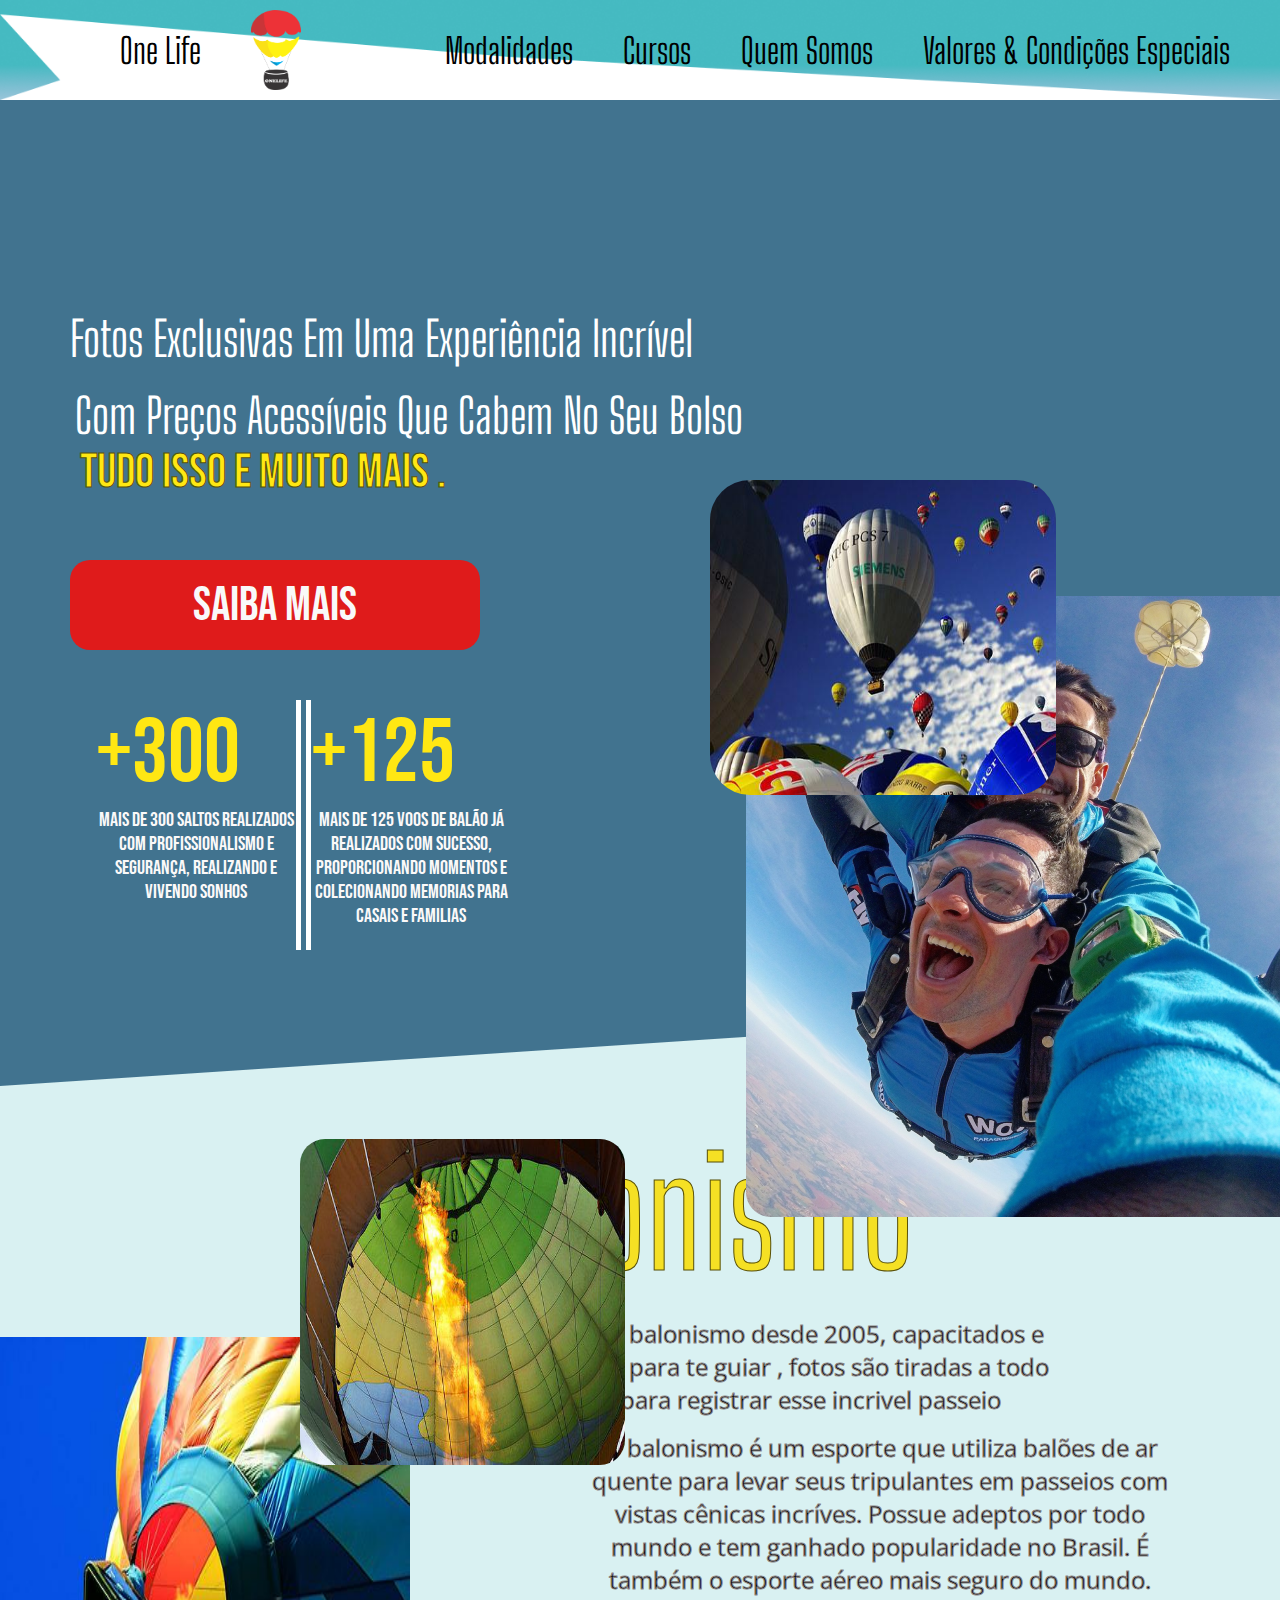
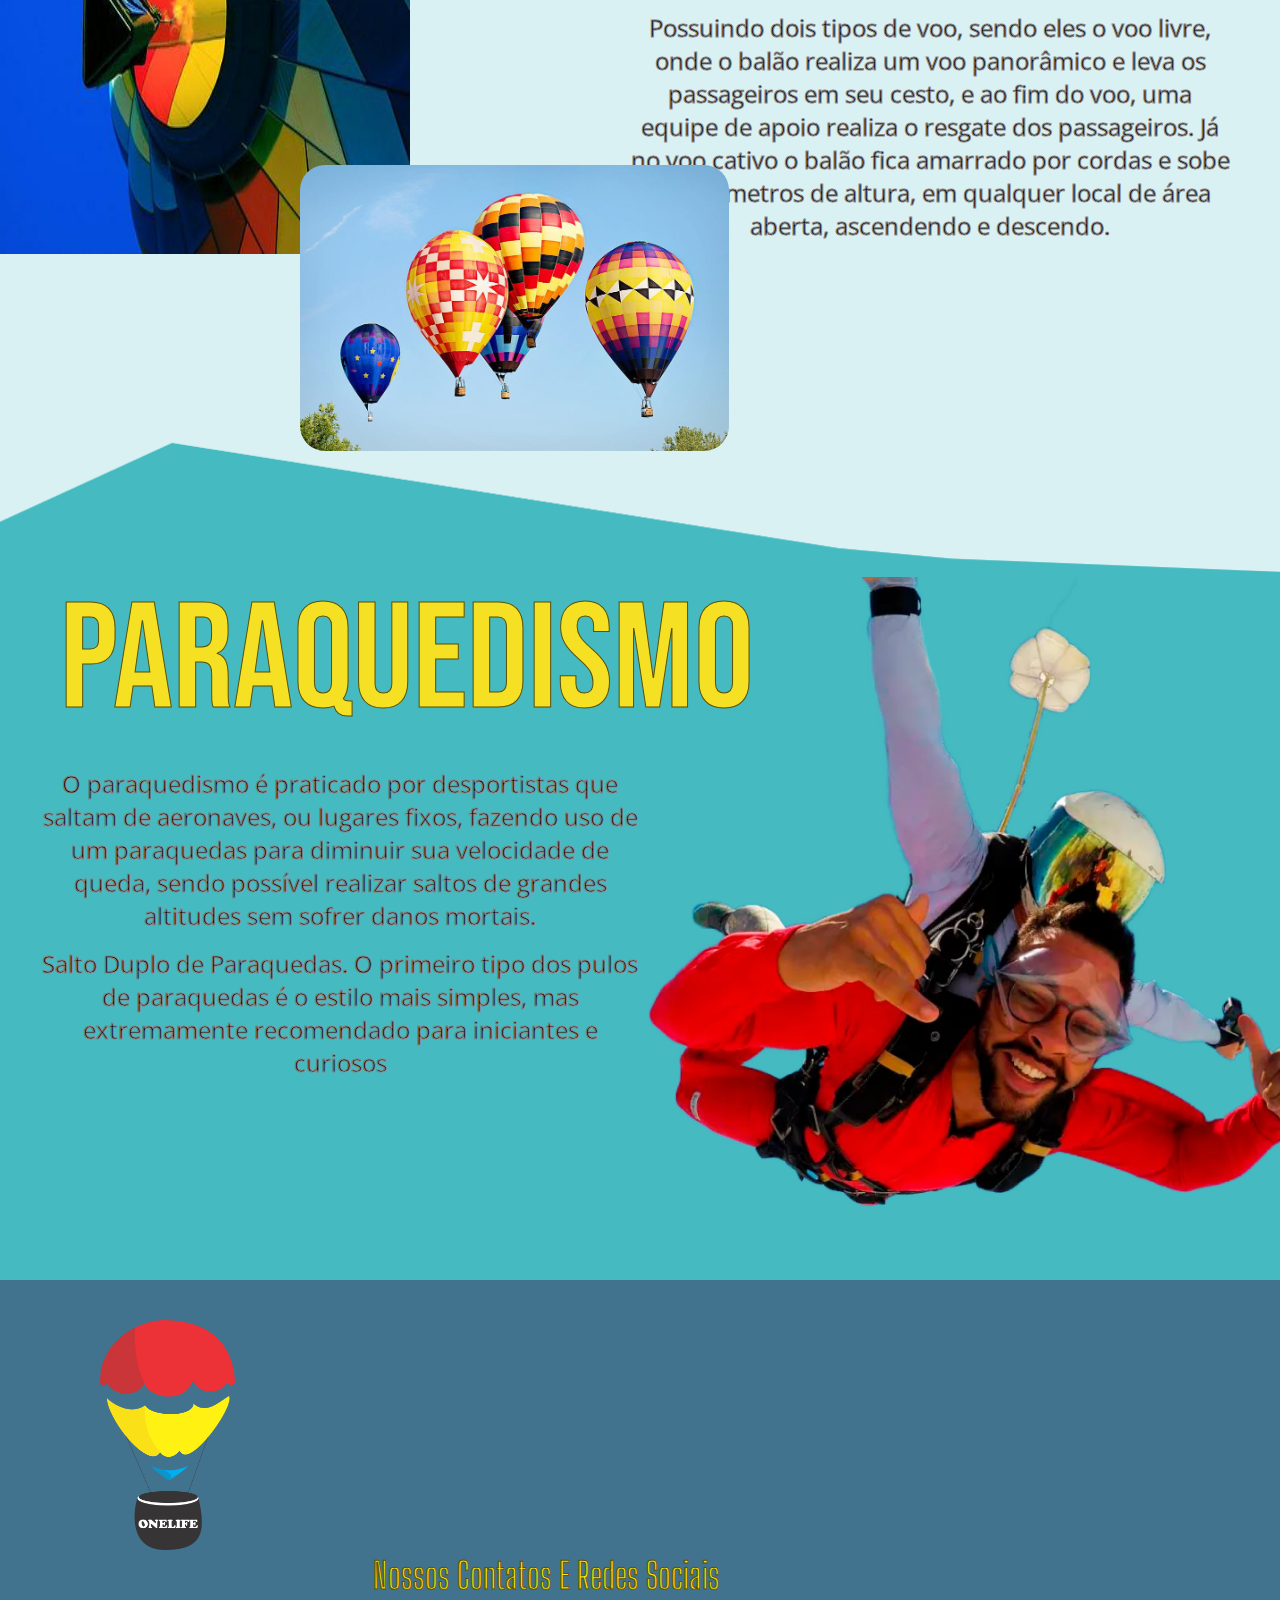
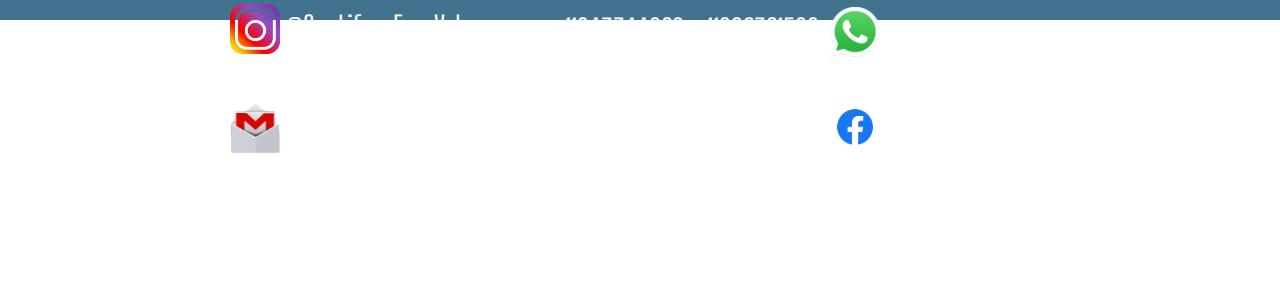
==== index.html @ 0777da65 "Add files via upload" ====
<!DOCTYPE html>
<html lang="en">
<head>
    <meta charset="UTF-8">
    <meta http-equiv="X-UA-Compatible" content="IE=edge">
    <meta name="viewport" content="width=device-width, initial-scale=1.0">
    <title>One Life</title>
    <link rel="stylesheet" href="style_main_page.css" type="text/css">
    
</head>
<body>
    <main>
        <header id="cabecalho">
            <section id="logo">
                <a href="#">One Life</a>
                <img src="imagens_onelife/1life-logo.png" alt="">
            </section>
            <a href="#">Valores & Condições Especiais</a>
            <a href="#">Quem Somos</a>
            <a href="pag_cursos.html">Cursos</a>
            <a href="#modalidades">Modalidades</a>
        </header>
        <section id="top_main">
            <div id="titulos">
            <h1>Fotos exclusivas em uma experiência incrível  </h1>
            <h2>Com Preços acessíveis que cabem no seu bolso</h2>
            <h3>Tudo isso e muito mais .</h3>
            </div>
            <button id="saiba_mais"  href="#" > 
                <a href="#">Saiba mais</a> 
            </button>
           <div id="imagens">
            <img src="imagens_onelife/paraquedas1.png" alt="" id="paraquedas1">
            <img src="imagens_onelife/balao_superior.jpg" alt="" id="balao_superior">
           </div>
           <div id="estatisticas">
            <div id="stats1">
                <h1>+300</h1>
                <p>
                    Mais de 300 saltos realizados
                    com profissionalismo e 
                    segurança, realizando e 
                    vivendo sonhos 
                </p>
           </div>
           <div id="stats2">
            <h1>+125</h1>
            <p>
                Mais de 125 voos de balão
                já realizados com sucesso, proporcionando 
                momentos e colecionando memorias
                para casais e familias
            </p>
           </div>
           </div>
        </section>
        <section id="main_meio">
            <a name="modalidades" id="modalidades">
            <div id="img_meio"></div>
            <div id="textos_meio">
                <h1>Balonismo</h1>
                <p id="txt1">
                    Praticamos balonismo desde 2005, capacitados e preparados para te guiar , fotos são tiradas a todo tempo para registrar
                    esse incrivel passeio
                </p>
                <p id="txt2">
                    O balonismo é um
                    esporte que utiliza balões de ar quente para levar seus tripulantes em passeios com vistas cênicas incríves. Possue adeptos por todo mundo e tem ganhado popularidade no Brasil. É também o esporte aéreo mais seguro do mundo.

                </p>
                <p id="txt3">
                    Possuindo dois tipos de voo, sendo eles o voo livre, onde o balão realiza um voo panorâmico e leva os passageiros em seu cesto, e ao fim do voo, uma equipe de apoio realiza o resgate dos passageiros. Já no voo cativo o balão fica amarrado por cordas e sobe até 25 metros de altura, em qualquer local de área aberta, ascendendo e descendo.

                 </p>
            </div>

            <div id="imagens_meio">
                <img src="imagens_onelife/balao_meio1.jpg" alt="" id="balao_meio1">
                <img src="imagens_onelife/balao_meio2.jpg" alt="" id="balao_meio2">
                <img src="imagens_onelife/balao_meio4.jpg" alt="" id="balao_meio3">
            </div>
        </section>
        <section id="main_bottom">
            <div id="img_bottom"></div>
            <img src="imagens_onelife/paraquedas2.png" alt="" id="paraquedas2">
            <div id="textos_bottom">
                <h1>Paraquedismo</h1>
                <p id="txt4">
                     O paraquedismo é praticado por desportistas que saltam de aeronaves,
                    ou lugares fixos, fazendo uso de um paraquedas para diminuir sua
                    velocidade de queda, sendo possível realizar saltos de grandes altitudes sem sofrer danos mortais.
                </p>
                <p id="txt5">
                    Salto Duplo de Paraquedas. 
                    O primeiro tipo dos pulos de paraquedas é o estilo mais simples,
                     mas extremamente recomendado para iniciantes e curiosos

                </p>
            </div>
        </section>
        <footer>
            <img src="imagens_onelife/1life-logo.png" alt="" id="logo_footer">
           <section id="contatos">
            <h1> nossos contatos e redes sociais </h1>
            <div id="insta">
                <img src="imagens_onelife/logo_insta.png" alt="">
                <p>@OneLife_FaçaValer</p>
            </div>
            <div id="gmail">
                <img src="imagens_onelife/logo_gmail.png" alt="">
                <p>@OneLife@gmail.com </p>
            </div>
          <div id="wpp">
                <img src="imagens_onelife/logo_wpp.png" alt="">
                <p>11943344626 - 11992321586</p>
            </div>
             <div id="face">
                <img src="imagens_onelife/logo_face.png" alt="">
                <p>OneLife_ParaquedismoBR</p>
            </div>
           </section>
        </footer>
    </main>
</body>
</html>
---- style_main_page.css ----
*{
    margin: 0;
    border: 0;
    padding: 0;
}

@font-face{
    font-family: "font1";
    src: url(fontes_onelife/Big_Shoulders_Display/static/BigShouldersDisplay-Regular.ttf) format('opentype');
}

@font-face{
    font-family: "font2";
    src: url(fontes_onelife/Bebas_Neue/BebasNeue-Regular.ttf) format('opentype');
}

@font-face{
    font-family: "font3";
    src: url(fontes_onelife/Open_Sans/static/OpenSans/OpenSans-Regular.ttf) format('opentype');
}

main{
    width: 100%;
    height: auto;
    background-color: blanchedalmond;
}

#cabecalho{
    width: 100%;
    height: 100px;
    background-color: white;
    background-image: url(imagens_onelife/fundo_header.png);
    background-repeat: no-repeat;
    background-size: cover;
}

#logo{
    width: 20%;
    height: auto;
    float: left;
    padding-left: 60px;

}

#logo a{
    float: left !important;
    font-family: "font1";
    text-decoration: none;
    color: black !important;
    font-weight: 400;
    font-size: 25px;
    padding-left: 60px;
}

#logo img{
    width: 50px;
    height: 80px;
    padding-top: 10px;
}

#cabecalho a{
    font-family: "font1";
    text-decoration: none;
    color: black;
    font-weight: 400;
    font-size: 35px;
    float: right;
    padding-right: 50px;
    padding-top: 30px;
}

#top_main{
    width: 100%;
    height: 860px;
    background-color: #41738F;
    
}

#titulos{
    width: auto;
    height: auto;
    float: left;
}

#titulos h1{
    width: 700px;
    height: auto;
    padding-top: 210px;
    padding-left: 70px;
    font-family: "font1";
    color: white;
    font-weight: 400;
    font-size: 48px;
    text-transform: capitalize;
    
}

#titulos h2{
    width: 700px;
    height: auto;
    padding-top: 20px;
    padding-left: 75px;
    font-family: "font1";
    color: white;
    font-weight: 400;
    font-size: 48px;
    text-transform: capitalize;
    float: left;
}

#titulos h3{
    width: 400px;
    height: auto;
    padding-top: 20px;
    padding-left: 80px;
    margin: 0;
    font-family: "font2";
    color: #FFE713;
    font-weight: 400;
    font-size: 48px;
    text-transform: capitalize;
    -webkit-text-stroke-width: 1px;
    -webkit-text-stroke-color: #595109;
}

#imagens{
    width: auto;
    height: 730px;
}

#paraquedas1{
    position: relative;
    width: 534px;
    height: 621px;
    float: right;
    top: 95px;
    z-index: 1;
}

#balao_superior{
    position: absolute;
    width: 346px;
    height: 315px;
    border-radius: 40px;
    left: 710px;
    top: 480px;
    z-index: 2;
}

#saiba_mais{
    position: absolute;
    width: 410px;
    height: 90px;
    border-radius: 20px;
    background-color: #DF1B1B;
    float: left;
    top: 560px;
    left: 70px;
}

#saiba_mais a{
    color: #F9F9F9;
    font-family: "font2";
    font-weight: 400;
    font-size: 48px;
    text-decoration: none;
}

#estatisticas{
    position: absolute;
    top: 700px;
    left: 96px;
    float: left;
}

#stats1{
    width: 200px;
    height: 250px;
    float: left;
    border-right: 15px double white;
}

#stats1 h1{
    font-family: "font2";
    font-weight: 400;
    font-size: 90px;
    color: #FFE713;
}

#stats1 p{
    font-family: "font2";
    color: #FBF9F9;
    font-weight: 400;
    font-size: 20px;
    text-align: center;
}

#stats2{
    width: 200px;
    height: 250px;
    float: left;
    
}

#stats2 h1{
    font-family: "font2";
    font-weight: 400;
    font-size: 90px;
    color: #FFE713;
}

#stats2 p{
    font-family: "font2";
    color: #FBF9F9;
    font-weight: 400;
    font-size: 20px;
    text-align: center;
}

#main_meio{
    width: 100%;
    height: 1060px;
    background-color: #D9F1F2;
}

#img_meio{
    width: 100%;
    height: 126px;
    background-image: url(imagens_onelife/img_meio.png);
    background-repeat: no-repeat;
    background-size: cover;
}

#textos_meio{
    float: right;
    width: 850px;
    height: 860px;
    padding-bottom: 50px;
}

#textos_meio h1{
    width: 451px;
    height: 180px;
    font-family: "font1";
    font-size: 150px;
    font-weight: 400;
    text-align: right;
    text-transform: capitalize;
    color: #F5E024;
    -webkit-text-stroke-width: 1px;
    -webkit-text-stroke-color: #595109;
    float: right;
    padding-right: 366px;
}

#txt1{
    width: 600px;
    height: auto;
    text-align: center;
    font-weight: 300;
    font-size: 24px;
    font-family: "font3";
    -webkit-text-stroke-width: 1px;
    -webkit-text-stroke-color: #8C8686;
    float: right;
    padding-top: 15px;
    padding-right: 209px;
}

#txt2{
    width: 600px;
    height: auto;
    text-align: center;
    font-weight: 300;
    font-size: 24px;
    font-family: "font3";
    -webkit-text-stroke-width: 1px;
    -webkit-text-stroke-color: #8C8686;
    float: right;
    padding-right: 100px;
    padding-top: 15px;
    
}

#txt3{
    width: 600px;
    height: auto;
    text-align: center;
    font-weight: 300;
    font-size: 24px;
    font-family: "font3";
    -webkit-text-stroke-width: 1px;
    -webkit-text-stroke-color: #8C8686;
    float: right;
    padding-right: 50px;
    padding-top: 15px;
}

#imagens_meio{
    width: 40%;
    height: 830px;
}

#balao_meio1{
    position: relative;
    width: 410px;
    height: 517px;
    float: left;
    border-radius: 0px 25px 25px 0px;
    top: 215px;
    z-index: 1;
}

#balao_meio2{
    position: relative;
    width: 325px;
    height: 326px;
    bottom: 500px;
    left: 300px;
    float: left;
    border-radius: 25px;
    z-index: 2;
}

#balao_meio3{
    position: relative;
    width: 429px;;
    height: auto;
    bottom: 200px;
    left: 300px;
    border-radius: 25px;
    z-index: 2;
}

#main_bottom{
    width: 100%;
    height: 860px;
    background-color: #45BAC1;
}

#img_bottom{
    position: absolute;
    width: 100%;
    height: 161px;
    background-image: url(imagens_onelife/fundo_main_bottom.png);
    background-repeat: no-repeat;
    background-size: cover;
}

#paraquedas2{
    position: relative;
    width: 685px;
    height: 630px;
    float: right;
    left: 50px;
    top: 145px;

}

#textos_bottom{
    float: left;
    width: 30%;
    height: auto;
    top: 20px;
}

#textos_bottom h1{
    width: 451px;
    height: 180px;
    font-family: "font2";
    font-size: 150px;
    font-weight: 400;
    text-align: left;
    text-transform: capitalize;
    color: #F5E024;
    -webkit-text-stroke-width: 1px;
    -webkit-text-stroke-color: #595109;
    float: left;
    padding-left: 60px;
    padding-top: 140px;
}

#txt4{
    width: 600px;
    height: auto;
    text-align: center;
    font-weight: 300;
    font-size: 24px;
    font-family: "font3";
    -webkit-text-stroke-width: 1px;
    -webkit-text-stroke-color: #8C8686;
    float: left;
    padding-top: 15px;
    padding-left: 40px;
}

#txt5{
    width: 600px;
    height: auto;
    text-align: center;
    font-weight: 300;
    font-size: 24px;
    font-family: "font3";
    -webkit-text-stroke-width: 1px;
    -webkit-text-stroke-color: #8C8686;
    float: left;
    padding-top: 15px;
    padding-left: 40px;   
}

footer{
    width: 100%;
    height: 340px;
    background-color: #41738F;
}

#logo_footer{
    width: auto;
    height: 230px;
    padding-top: 40px;
    padding-left: 100px;
}



#contatos{
    width: 700px;
    height: 100%;
    margin-right: 400px;
    float: right;
}

#contatos h1{
    text-transform: capitalize;
    color: #FFE713;
    font-weight: 400;
    font-size: 36px;
    text-align: center;
    font-family: "font1";
    -webkit-text-stroke-width: 1px;
    -webkit-text-stroke-color: #595109;
    padding-right: 160px;
    float: right;
}

#insta{
    position: absolute;
    width: 250px;
    height: 50px;
    padding-top: 50px;
    padding-left: 50px;
    float: left;
}

#insta img{
    width: auto;
    height: 50px;
    float: left;
}

#insta p{
    font-family: "font1";
    font-size: 32px;
    font-weight: 400;
    text-align: center;
    color: white;
    padding-top: 5px;
    float: right;
}

#gmail{
    position: absolute;
    width: 250px;
    height: 55px;
    padding-top: 150px;
    padding-left: 50px;
    float: left;
}

#gmail img{
    width: auto;
    height: 50px;
    float: left;
}

#gmail p{
    font-family: "font1";
    font-size: 32px;
    font-weight: 400;
    text-align: center;
    color: white;
    padding-top: 3px;
    float: right;
}

#wpp{
    width: 315px;
    height: 50px;
    padding-top: 10px;
    float: right;
}

#wpp img{
    width: auto;
    height: 50px;
    float: right;
}

#wpp p{
    font-family: "font1";
    font-size: 32px;
    font-weight: 400;
    text-align: center;
    color: white;
    padding-top: 5px;
    float: left;
}

#face{
    width: 295px;
    height: 50px;
    padding-top: 45px;
    padding-left: 300px;
    float: right;
}

#face img{
    width: auto;
    height: 50px;
    float: right;
}

#face p{
    font-family: "font1";
    font-size: 32px;
    font-weight: 400;
    text-align: center;
    color: white;
    padding-top: 5px;
    float: left;
}
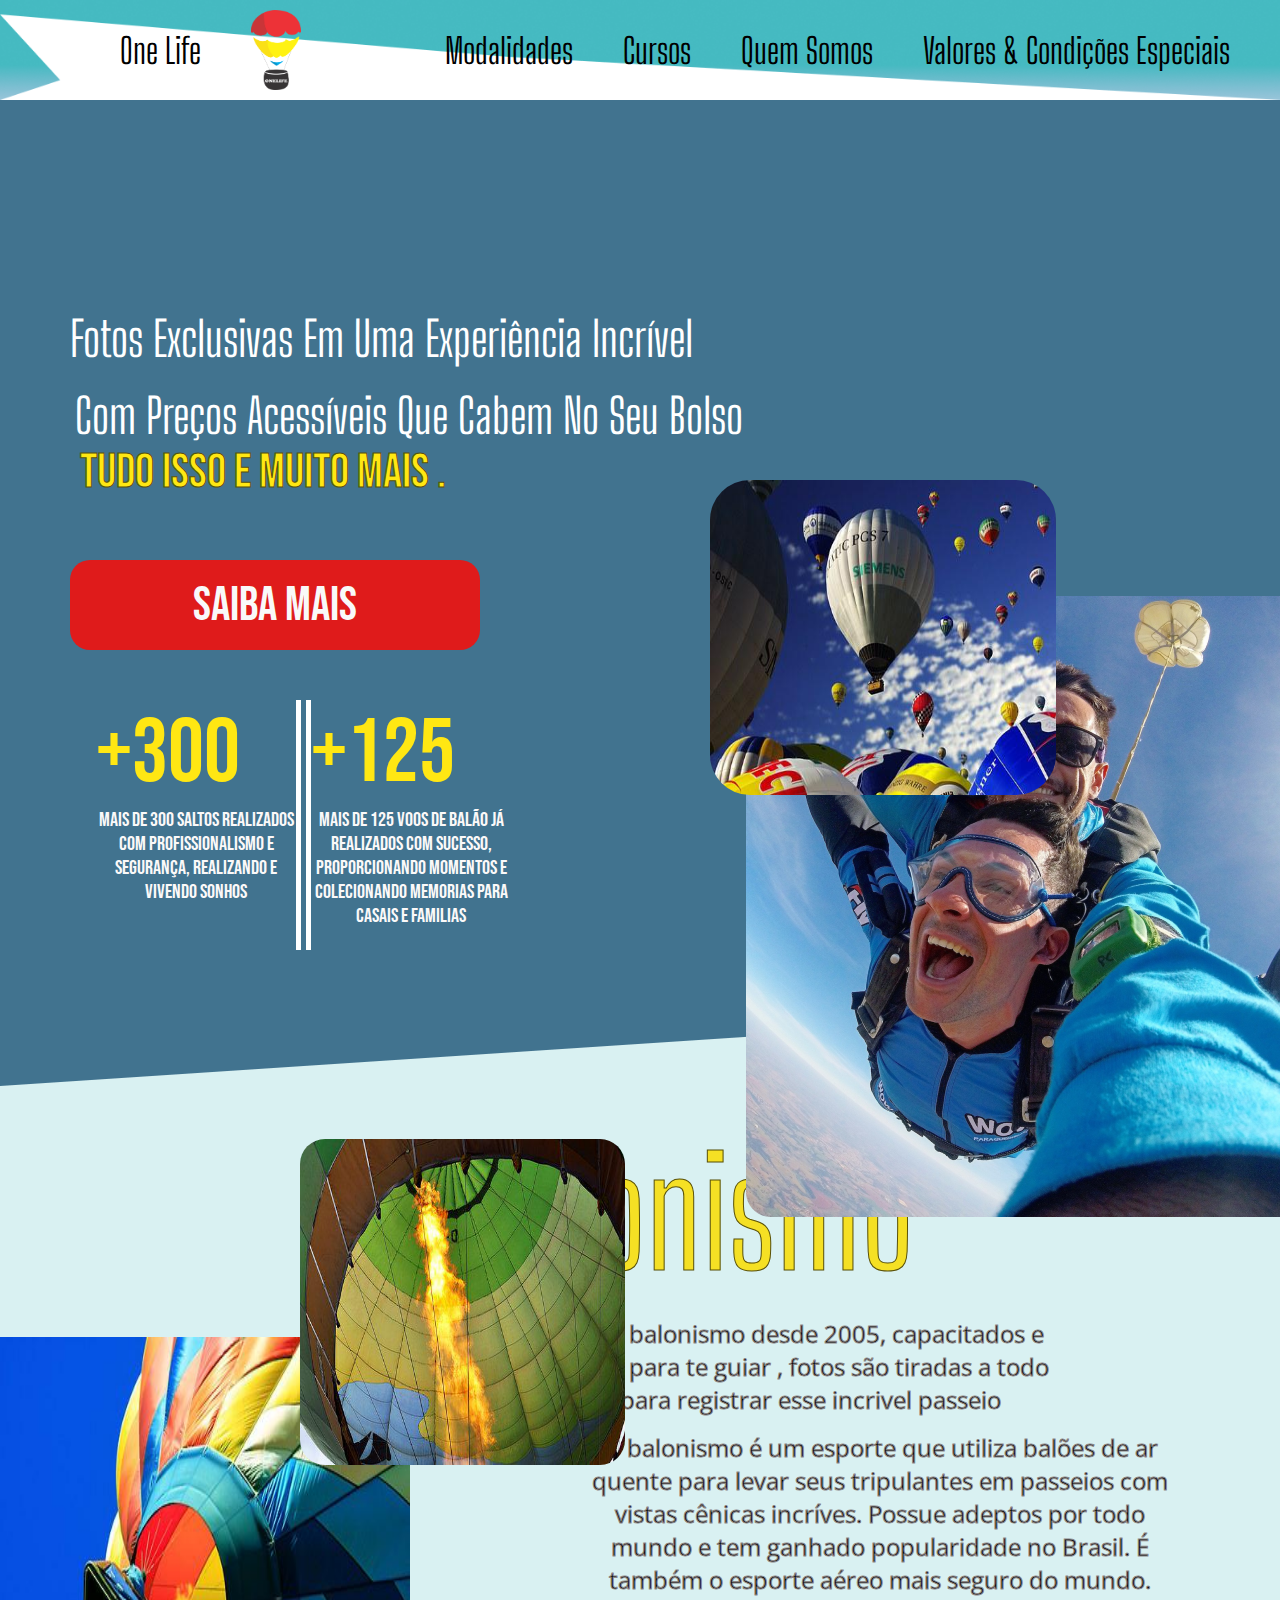
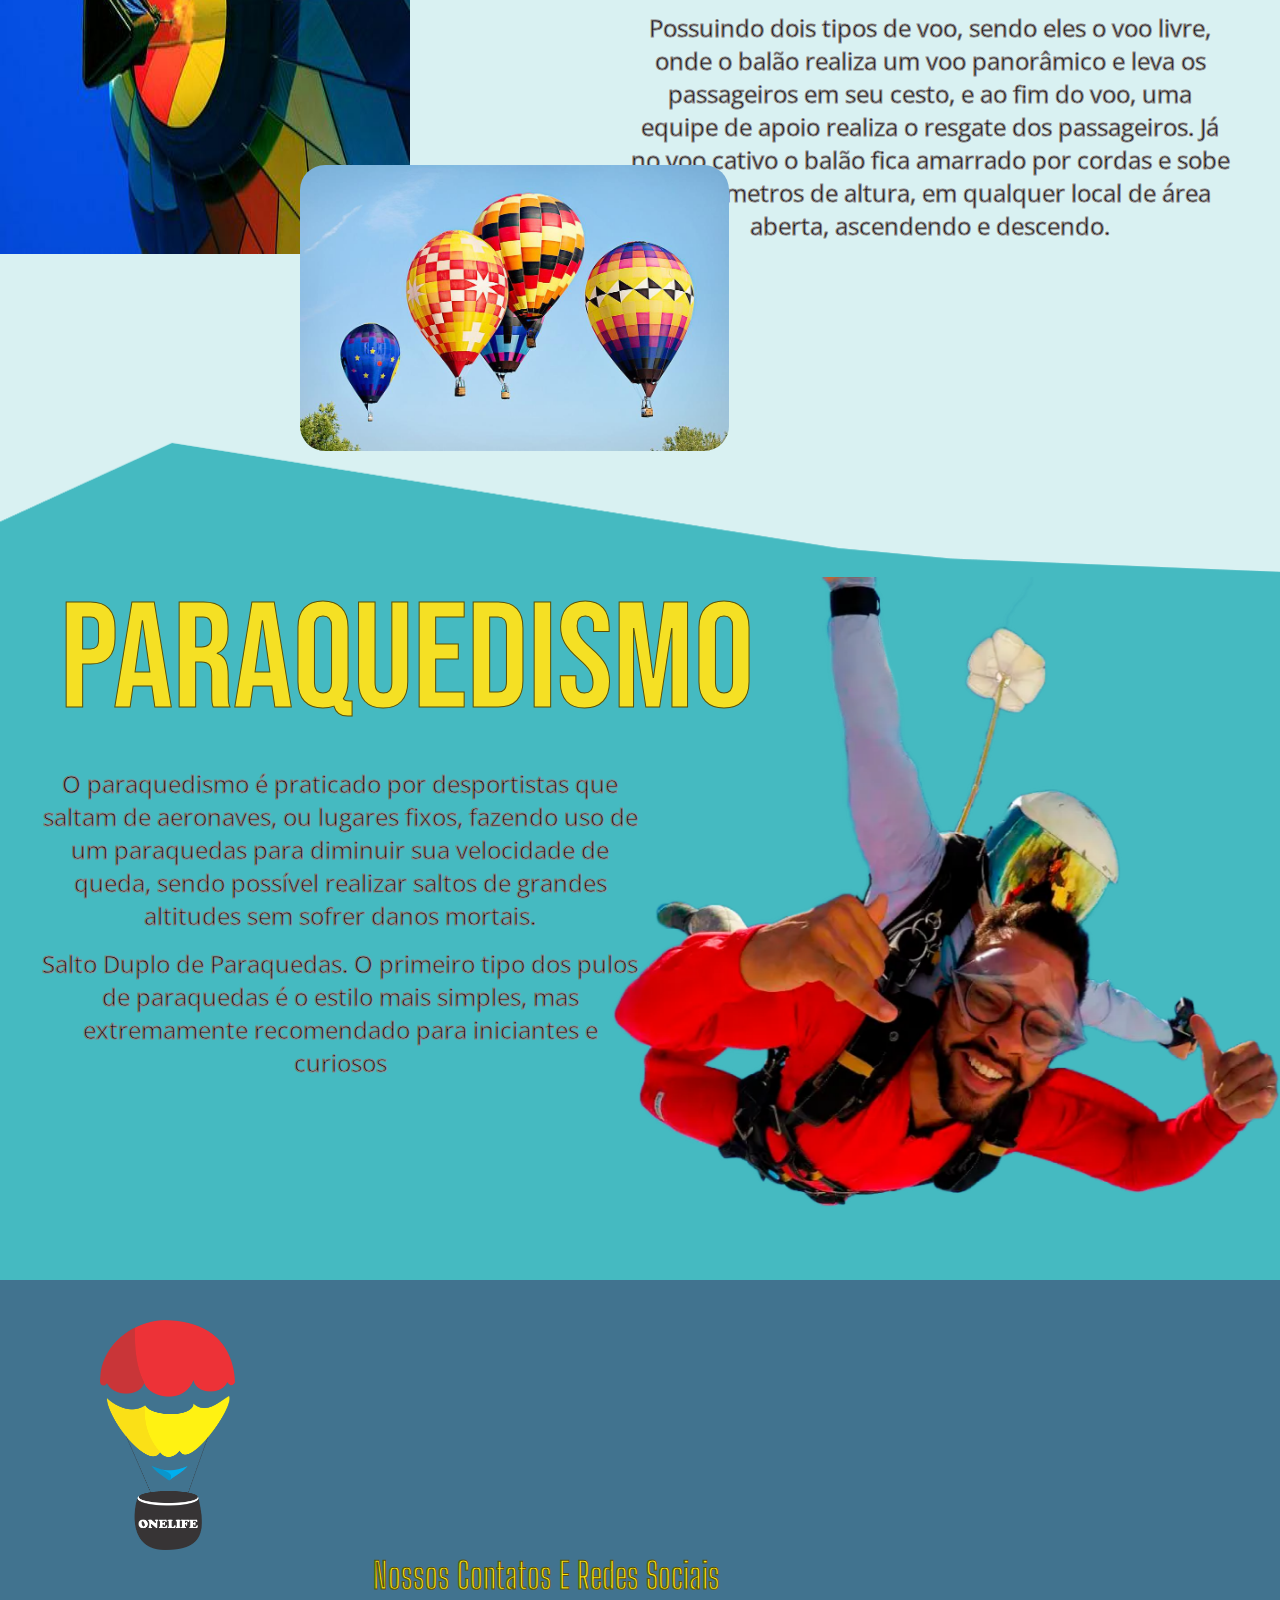
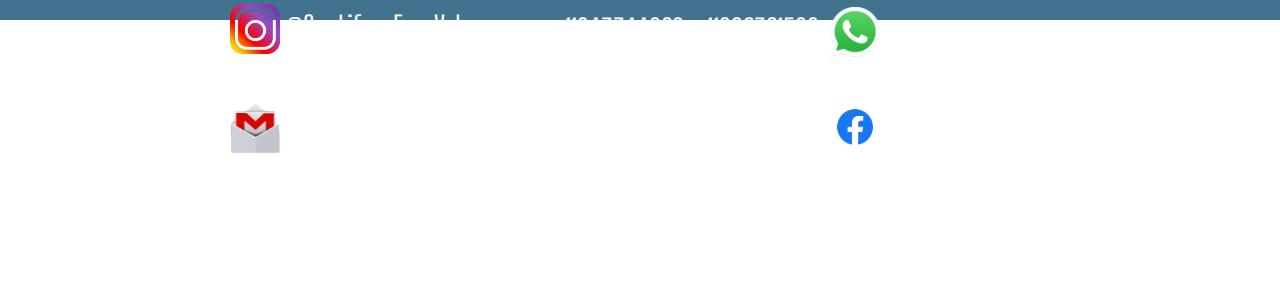
==== commit b6ae0877: "Update index.html" ====
--- a/index.html
+++ b/index.html
@@ -15,8 +15,8 @@
                 <a href="#">One Life</a>
                 <img src="imagens_onelife/1life-logo.png" alt="">
             </section>
-            <a href="#">Valores & Condições Especiais</a>
-            <a href="#">Quem Somos</a>
+            <a href="valores_especiais.html">Valores & Condições Especiais</a>
+            <a href="quem_somos.html">Quem Somos</a>
             <a href="pag_cursos.html">Cursos</a>
             <a href="#modalidades">Modalidades</a>
         </header>
@@ -27,7 +27,7 @@
             <h3>Tudo isso e muito mais .</h3>
             </div>
             <button id="saiba_mais"  href="#" > 
-                <a href="#">Saiba mais</a> 
+                <a href="valores_especiais.html">Saiba mais</a> 
             </button>
            <div id="imagens">
             <img src="imagens_onelife/paraquedas1.png" alt="" id="paraquedas1">
@@ -122,4 +122,4 @@
         </footer>
     </main>
 </body>
-</html>+</html>
--- a/style_main_page.css
+++ b/style_main_page.css
@@ -349,10 +349,9 @@
 
 #paraquedas2{
     position: relative;
-    width: 685px;
+    width: 670px;
     height: 630px;
     float: right;
-    left: 50px;
     top: 145px;
 
 }
@@ -538,4 +537,313 @@
     color: white;
     padding-top: 5px;
     float: left;
+}
+
+@media only screen and (max-width:480px){
+    #balao_superior, #paraquedas2, #imagens_meio, #logo_footer{
+        display: none;
+    }
+
+    #logo{
+        width: 40px;
+        height: auto;
+        padding: 0px;
+        float: left;
+    }
+
+    #logo a{
+      display: none;
+    }
+
+    #logo img{
+        width: 40px;
+        height: auto;
+        padding-left: 15px;
+        padding-top: 10px;
+    }
+
+    #cabecalho a{
+        font-size: 20px;
+        padding: 45px 0px 0px 15px;
+        float: left;
+    }
+
+    #titulos h1{
+        font-size: 33px !important;
+        padding: 20px 0px 0px 25px !important;
+        float: left;
+    }
+
+    #titulos h2{
+        font-size: 33px !important;
+        line-break: auto;
+        padding: 20px 0px 0px 10px !important;
+        float: left;
+    }
+
+    #titulos h3{
+        font-size: 33px !important;
+        padding: 20px 0px 0px 100px !important;
+        float: left;
+    }
+
+    #saiba_mais{
+        width: 200px;
+        height: 90px;
+        top: 300px;
+        left: 130px;
+        float: left;
+    }
+
+    #paraquedas1{
+        width: auto;
+        height: 200px;
+        top: 130px;
+        left: 150px;
+        float: left;
+    }
+
+    #estatisticas{
+        top: 650px;
+        left: 30px;
+    }
+
+    #stats2{
+        margin-left: 10px;
+    }
+
+    #main_meio{
+        height: 900px;
+    }
+
+    #textos_meio h1{
+        width: auto;
+        font-size: 100px;
+        padding: 0px 0px 0px 460px;
+        float: left;
+    }
+
+    #txt1{
+        width: 400px;
+        font-size: 20px;
+        padding: 0px 40px 0px 0px;
+    }
+
+    #txt2{
+        width: 400px;
+        font-size: 20px;
+        padding: 25px 40px 0px 0px;
+    }
+
+    #txt3{
+        width: 400px;
+        font-size: 20px;
+        padding: 25px 40px 0px 0px;
+    }
+
+    #textos_bottom h1{
+        width: auto;
+        font-size: 100px;
+        padding: 0px 0px 0px 15px;
+        float: left;
+    }
+
+    #txt4{
+        width: 400px;
+    }
+
+    #txt5{
+        width: 400px;
+        padding-top: 10px;
+    }
+
+    footer{
+        height: 240px;
+    }
+
+    #contatos{
+        width: 480px;
+        margin: 0px;
+    }
+
+    #contatos h1{
+        font-size: 30px;
+        padding: 0px 90px 0px 0px;
+    }
+
+    #insta{
+        width: 200px;
+        padding: 50px 0px 0px 20px;
+    }
+
+    #insta p{
+        font-size: 25px;
+    }
+
+    #insta img{
+        width: auto;
+        height: 30px;
+        padding-top: 3px;
+    }
+
+    #gmail{
+        width: 200px;
+        padding: 150px 0px 0px 20px;
+    }
+
+    #gmail p{
+        font-size: 25px;
+    }
+
+    #gmail img{
+        width: auto;
+        height: 30px;
+        padding-top: 3px;
+    }
+
+    #wpp{
+        position: relative;
+        width: 230px;
+        float: right;
+        padding-top: 15px;
+    }
+
+    #wpp p{
+        font-size: 25px;
+    }
+
+    #wpp img{
+        width: auto;
+        height: 30px;
+    }
+
+    #face{
+        width: 230px;
+    }
+
+    #face p{
+        font-size: 25px;
+    }
+
+    #face img{
+        width: auto;
+        height: 40px;
+    }
+}
+
+@media only screen and (min-width: 481px){
+    @media only screen and (max-width:720px){
+        #imagens, #imagens_meio, #paraquedas2, #logo_footer{
+            display: none;
+        }
+        
+        #logo{
+            width: auto;
+            padding: 0px;
+        }
+
+        #logo img{
+            padding-left: 20px;
+        }
+       
+        #logo a{
+            display: none;
+        }
+
+        #cabecalho a{
+            font-size: 30px;
+            padding-left: 15px;
+            padding-right: 5px;
+            float: right;
+        }
+
+        #top_main{
+            height: 640px;
+        }
+
+        #titulos{
+            padding-top: 40px;
+            height: 200px;
+        }
+
+        #titulos h1{
+            padding: 10px 0px 0px 40px;
+            margin: 0;
+        }
+
+        #titulos h2{
+            padding: 10px 0px 0px 20px;
+        }
+
+        #titulos h3{
+            padding-left: 150px;
+            margin: 0;
+        }
+
+        #saiba_mais{
+            top: 360px;
+            left: 130px;
+        }
+
+        #estatisticas{
+            top: 500px;
+            left: 150px;
+        }
+
+        #stats2{
+            padding-left: 15px;
+        }
+
+        #main_meio{
+            height: 800px;
+        }
+
+        #textos_meio{
+            padding: 0px;
+            height: 740px;
+        }
+
+        #textos_meio h1{
+            padding: 0px 140px 0px 0px;
+        }
+
+        #txt1{
+            padding: 0px 70px 0px 0px;
+        }
+
+        #txt2{
+            padding: 15px 70px 0px 0px;
+        }
+
+        #txt3{
+            padding: 15px 70px 0px 0px;
+        }
+
+        #main_bottom{
+            height: 700px;
+        }
+
+        #textos_bottom h1{
+            padding: 50px 0px 0px 50px;
+            font-size: 130px;
+        }
+
+        #txt4{
+            padding: 20px 0px 0px 50px;
+        }
+
+        #txt5{
+            padding: 20px 0px 0px 50px;
+        }
+
+        footer{
+            height: 230px !important;
+        }
+
+        #contatos{
+            margin: 0px;
+            padding-top: 10px;
+            padding-right: 50px;
+        }
+    }
 }